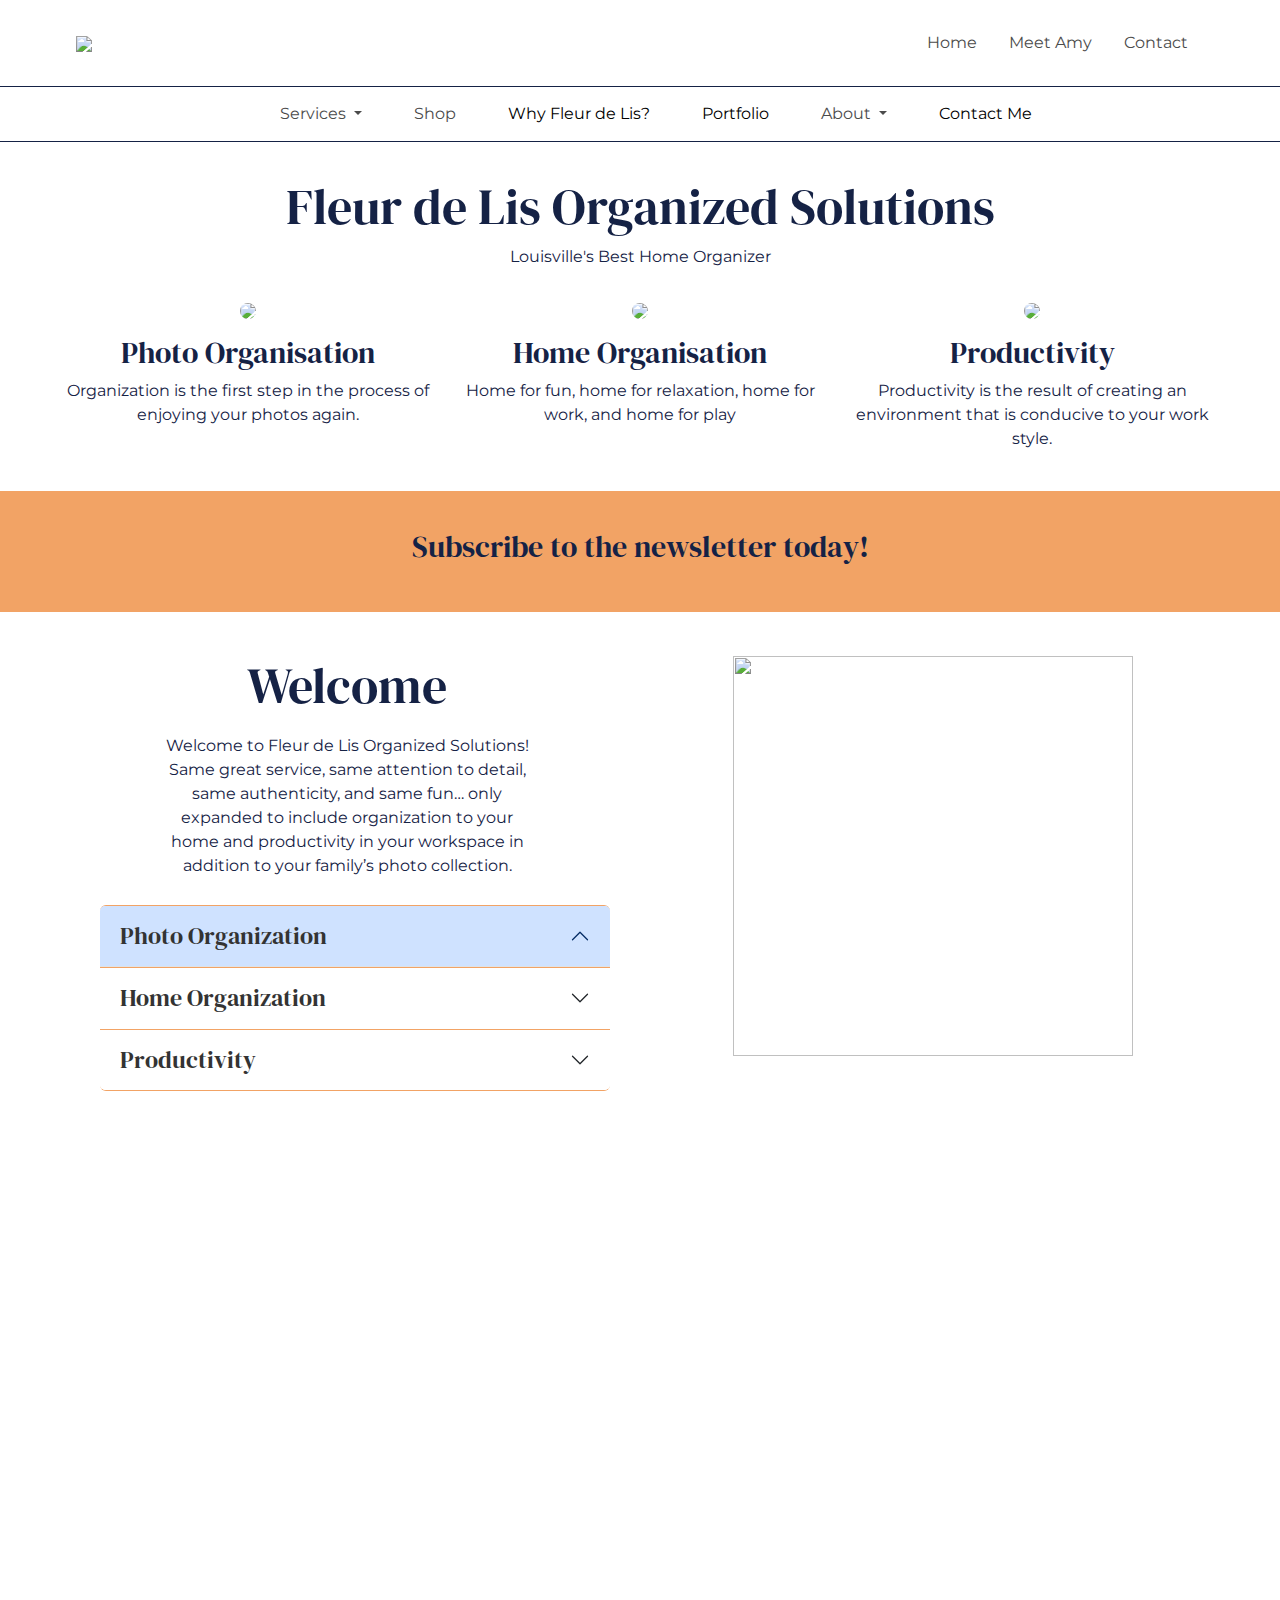
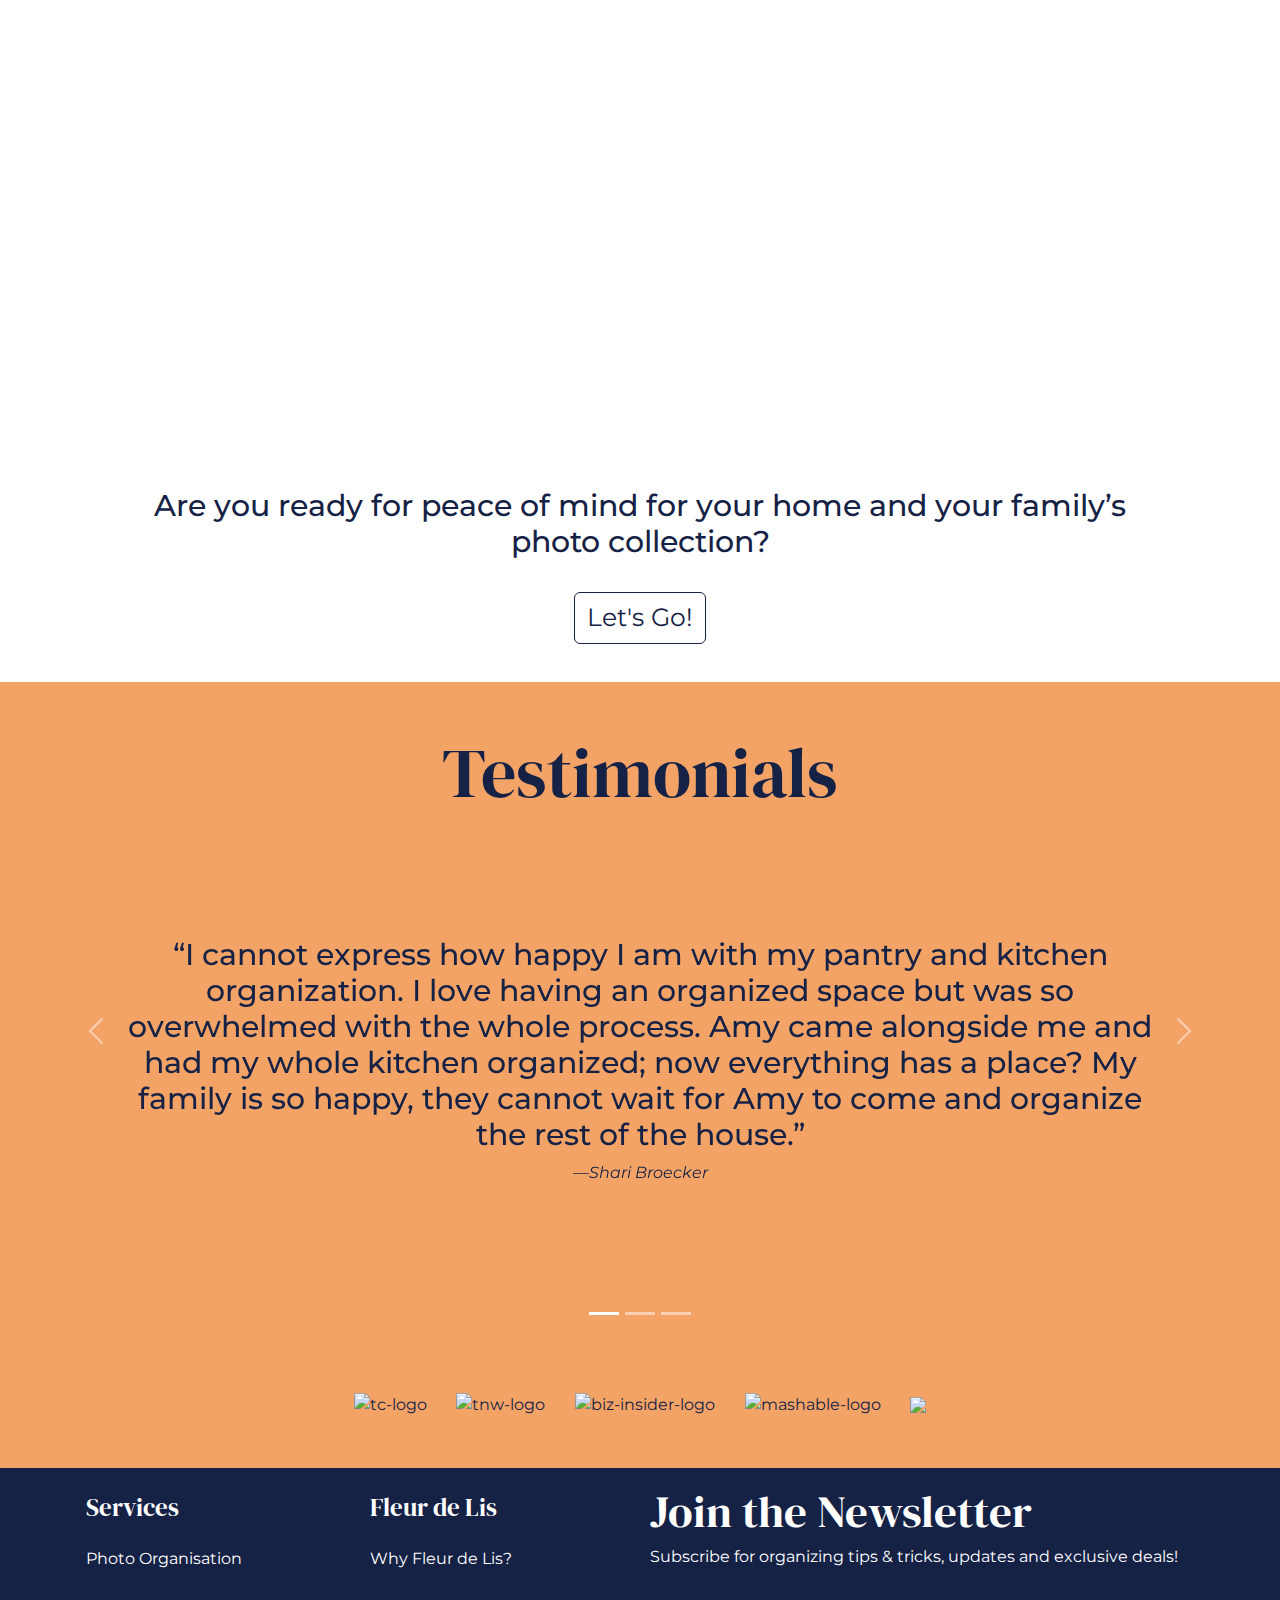
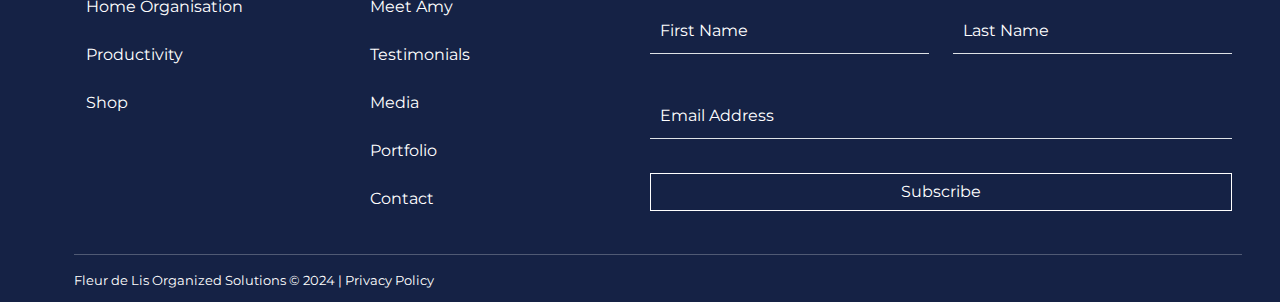
==== index.html @ 92215566 "Add files via upload" ====
<!DOCTYPE html>
<html>

<head>
  <meta charset="utf-8">
  <title>Fleur de Lis Organized Solutions</title>
  <!--Bootstrap scripts-->
  <link href="https://cdn.jsdelivr.net/npm/bootstrap@5.3.3/dist/css/bootstrap.min.css" rel="stylesheet" integrity="sha384-QWTKZyjpPEjISv5WaRU9OFeRpok6YctnYmDr5pNlyT2bRjXh0JMhjY6hW+ALEwIH" crossorigin="anonymous">
  <link rel="stylesheet" href="style.css">
<!--Google fonts-->
<link rel="preconnect" href="https://fonts.googleapis.com">
<link rel="preconnect" href="https://fonts.gstatic.com" crossorigin>
<link href="https://fonts.googleapis.com/css2?family=DM+Serif+Display:ital@0;1&family=Montserrat:ital,wght@0,100..900;1,100..900&display=swap" rel="stylesheet">
<!--font awesome scripts-->
<script src="https://kit.fontawesome.com/887754b46e.js" crossorigin="anonymous"></script>
</head>

<body>
    <div class="sidebar">
      <a href="https://x.com/LouPhotoOrg" target="X"><i class="fab fa-twitter soc"></i></a>
      <a href="https://www.facebook.com/FleurdeLisPhotoSolutions" target="_blank"><i class="fab fa-facebook-f soc"></i></a>
      <a href="https://www.instagram.com/louisvilleorganizedsolutions/" target="_blank"><i class="fab fa-instagram soc"></i></a>
      <i class="fas fa-envelope soc" data-bs-container="body" data-bs-toggle="popover" data-bs-placement="right" data-bs-content="amy@louisvillehomeorganizer.com"></i>
      <i class="fa-solid fa-phone soc" data-bs-container="body" data-bs-toggle="popover" data-bs-placement="right" data-bs-content="(502) 797-6282"></i>
      <a href="https://www.linkedin.com/in/amy-brooks-hoffmann-1b991a11/" target="_blank"><i class="fa-brands fa-linkedin soc"></i></a>
      <a href="https://www.youtube.com/channel/UCyHdouI2A6kfkpkljBLSGpg" target="_blank"><i class="fa-brands fa-youtube soc"></i></a>
      </div> 

      <div class="padding">
        <nav class="navbar navbar-expand-lg navbar-1">
            <div class="container-fluid">
              <!-- Navbar Brand aligned to the left -->
              <a class="navbar-brand" href="index.html"><img src="https://www.louisvillephotoorganizer.com/wp-content/uploads/2021/03/2021-02-12-FINAL-SECONDARY-LOGO-NAVY-ORANGE-e1616627963175.png"></a>
          
              <!-- Toggler button (useful for mobile view) -->
              <button class="navbar-toggler" type="button" data-bs-toggle="collapse" data-bs-target="#navbarNav" aria-controls="navbarNav" aria-expanded="false" aria-label="Toggle navigation">
                <span class="navbar-toggler-icon"></span>
              </button>
          
              <!-- Navbar Links aligned to the right -->
              <div class="collapse navbar-collapse justify-content-end" id="navbarNav">
                <ul class="nav">
                  <li class="nav-item">
                    <a class="nav-link active" aria-current="page" href="index.html">Home</a>
                  </li>
                  <li class="nav-item">
                    <a class="nav-link" href="meetamy.html">Meet Amy</a>
                  </li>
                  <li class="nav-item">
                    <a class="nav-link" href="contact.html">Contact</a>
                  </li>
                </ul>
              </div>
          </nav>
        </div>
          
      <!-- Nav Bar -->
    <nav class="navbar navbar-expand-lg navbar_new sticky-top justify-content-center">
        <div class="container-fluid justify-content-center">
          <button class="navbar-toggler" type="button" data-bs-toggle="collapse" data-bs-target="#navbarSupportedContent" aria-controls="navbarSupportedContent" aria-expanded="false" aria-label="Toggle navigation">
            <span class="navbar-toggler-icon"></span>
          </button>
          <div class="collapse navbar-collapse justify-content-center" id="navbarSupportedContent">
            <ul class="navbar-nav me-auto mb-2 mb-lg-0 justify-content-center">
                <li class="nav-item dropdown">
                    <a class="nav-link dropdown-toggle" href="#" role="button" data-bs-toggle="dropdown" aria-expanded="false">
                      Services
                    </a>
                    <ul class="dropdown-menu">
                      <li><a class="dropdown-item" href="photo-organisation.html">Photo Organisation</a></li>
                      <li><a class="dropdown-item" href="home-organisation.html">Home Organisation</a></li>
                      <li><a class="dropdown-item" href="home-productivity.html">Productivity</a></li>
                    </ul>
                  </li>
              <li class="nav-item">
                <a class="nav-link" href="shop.html">Shop</a>
              </li>
              <li class="nav-item">
                <a class="nav-link active" aria-current="page" href="why-choose.html">Why Fleur de Lis?</a>
              </li>
              <li class="nav-item">
                <a class="nav-link active" aria-current="page" href="portfolio.html">Portfolio</a>
              </li>
              <li class="nav-item dropdown">
                <a class="nav-link dropdown-toggle" role="button" data-bs-toggle="dropdown" aria-expanded="false">
                  About
                </a>
                <ul class="dropdown-menu">
                  <li><a class="dropdown-item" href="meetamy.html">Meet Amy</a></li>
                  <li><a class="dropdown-item" href="testimonials.html">Testimonials</a></li>
                  <li><a class="dropdown-item" href="media.html">Media</a></li>
                </ul>
              </li>
              <li class="nav-item">
                <a class="nav-link active" aria-current="page" href="contact.html">Contact Me</a>
              </li>
              
            </ul>
            
          </div>
        </div>
        </div>
      </nav>


      <!--Intro-->
      <div class="padding">
      <section id="intro">
        <h2>Fleur de Lis Organized Solutions</h2>
        <p>Louisville's Best Home Organizer</p>
      </section>

      <section id="features">
        <div class="row">
          <div class="col-lg-4">
            <a href="photo-organisation.html"><img class="intro-img" src="http://www.louisvillephotoorganizer.com/wp-content/uploads/2020/08/Organized-photos-1-e1620149423526.jpg"></a>
        <h3>Photo Organisation</h3>
        <p>Organization is the first step in the process of enjoying your photos again.</p>
            
          </div>
          <div class="col-lg-4">
            <a href="home-organisation.html"><img class="intro-img" src="http://www.louisvillephotoorganizer.com/wp-content/uploads/2021/05/After-Play-Room-Tall-Cubbie-Wall-1-e1620148177869.jpg"></a>
        <h3>Home Organisation</h3>
        <p class="features">Home for fun, home for relaxation, home for work, and home for play</p>
          </div>
    
          <div class="col-lg-4">
           <a href="home-productivity.html"><img class="intro-img" src="http://www.louisvillephotoorganizer.com/wp-content/uploads/2021/05/93151652_3544690282215047_8041115536249061376_n-e1620149315634.jpg"></a>
          <h3>Productivity</h3>
        <p class="features">Productivity is the result of creating an environment that is conducive to your work style.</p>
          </div>
      </div>
    </div>
    
      </section>

      <!--Newsletter-->
      <section id="newsletter">
        <div class="container-fluid">
            <a href="#target"><h3 class="text-center">Subscribe to the newsletter today!</h3></a>
        </div>
    </section>


     
      <div class="padding" style="padding-bottom: 3%;">   
      <section>
        <div class="container-welcome">
            <div class="left">
            <h2>Welcome</h2>
            <p id="welcome">
                Welcome to Fleur de Lis Organized Solutions! Same great service, same attention to detail, 
                same authenticity, and same fun… only expanded to include organization to your home and productivity 
                in your workspace in addition to your family’s photo collection.
    
            </p>

        <div class="accordion" id="accordionExample">
            <div class="accordion-item">
              <h2 class="accordion-header">
                <button class="accordion-button" type="button" data-bs-toggle="collapse" data-bs-target="#collapseOne" aria-expanded="true" aria-controls="collapseOne">
                 Photo Organization
                </button>
              </h2>
              <div id="collapseOne" class="accordion-collapse collapse" data-bs-parent="#accordionExample">
                <div class="accordion-body">
                  <p>
                    How would you like to enjoy your family’s photo collection again? Let’s get into that massive collection of photos and memorabilia to find the family’s photo gems – telling your story for generations to come.
                  </p>
                </div>
              </div>
            </div>
            <div class="accordion-item">
              <h2 class="accordion-header">
                <button class="accordion-button collapsed" type="button" data-bs-toggle="collapse" data-bs-target="#collapseTwo" aria-expanded="false" aria-controls="collapseTwo">
                    Home Organization
                </button>
              </h2>
              <div id="collapseTwo" class="accordion-collapse collapse" data-bs-parent="#accordionExample">
                <div class="accordion-body">
                  <p>
                    What room is best viewed with the lights off in your home?  How does your garage make you feel when you park the car after a long day at work?  My team and I will objectively review your space needs – and help you create a sense of order… dare I say calm … in your family’s busiest spaces
                  </p>
                </div>
              </div>
            </div>
            <div class="accordion-item">
              <h2 class="accordion-header">
                <button class="accordion-button collapsed" type="button" data-bs-toggle="collapse" data-bs-target="#collapseThree" aria-expanded="false" aria-controls="collapseThree">
                    Productivity
                </button>
              </h2>
              <div id="collapseThree" class="accordion-collapse collapse" data-bs-parent="#accordionExample">
                <div class="accordion-body">
                 <p>
                    Working at home, working at the office.. How can you be more efficient and effective in doing your job? I can help.  Objectively understanding your best work environment allows me to move your workflow to another level of success.
                 </p>
                </div>
              </div>
            </div>
          </div>
          </div>
          <div class="right">
            <img src="http://www.louisvillephotoorganizer.com/wp-content/uploads/2021/03/2021-02-12-FINAL-SEAL-ORANGE-300x300.png" width="400" height="400">
          </div>
      </section>
    </div>

      <section class="image-section">
        <div class="container-welcome">
            <div class="left">
                <p>
                </p>
            </div>
            <div class="right" style="padding: 0 3%;">
                <p style="display: flex; align-items: center; justify-content: center; height: 100vh; font-size: 1.5em; font-weight: bold; text-align: center; line-height: 1.6;">At Fleur de Lis Organized Solutions, 
                    we foster clarity and logic through 
                    authentic connections and personalized plans.<br><br>
                    Trustworthy <br>
                     Professional <br>
                      Personal <br>
                      Genuine <br>
                      Fun <br> <br>
                    We create peace and order tailored for your success 
                    and together, we celebrate life’s greatest moments. </p>
            </div>
        </div>
    </section>


      <div style="padding: 3% 10%">
        <h2 id="ready">Are you ready for peace of mind for your home and your family’s photo collection?</h2><br>
        <a href="contact.html"><button type="button" class="btn btn-outline-dark">Let's Go!</button></a>
      </div>
    <!-- Testimonials -->
  
    <section id="testimonials">
      <div id="carouselExampleControls" class="carousel slide" data-bs-ride="carousel">
        <div class="carousel-indicators">
          <button type="button" data-bs-target="#carouselExampleIndicators" data-bs-slide-to="0" class="active" aria-current="true" aria-label="Slide 1"></button>
          <button type="button" data-bs-target="#carouselExampleIndicators" data-bs-slide-to="1" aria-label="Slide 2"></button>
          <button type="button" data-bs-target="#carouselExampleIndicators" data-bs-slide-to="2" aria-label="Slide 3"></button>
        </div>
        <div class="carousel-inner">
            <p style="font-family: DM Serif Display, serif; font-size: 70px;"><a href="testimonials.html">Testimonials</a></p>
          <div class="carousel-item active">
            <div class="carousel-content">
            <h3 id="carousel" style="padding: 7.5% 10%; padding-bottom: 0;">“I cannot express how happy I am with my pantry and kitchen organization.  I love having an organized space but was so overwhelmed with the whole process.  Amy came alongside me and had my whole kitchen organized; now everything has a place?  My family is so happy, they cannot wait for Amy to come and organize the rest of the house.”</h3>
            <em>—Shari Broecker</em>
            </div>
          </div>
          <div class="carousel-item">
            <div class="carousel-content">
                <h3 id="carousel" style="padding: 12.5% 17%; padding-bottom: 0;">“I am speechless.  The albums for David are beautiful and he absolutely loved them.  I wouldn’t have trusted my memories to anyone else.”</h3>
                <em>—Ellen</em>
            </div>
            
          </div>
          <div class="carousel-item">
            <div class="carousel-content">
                <h3 id="carousel" style="padding: 12.5% 17%; padding-bottom: 0;">“Words cannot express what your hard work will mean to my family for generations to come.”</h3>
                <em>—Sarah</em>
            </div>
            
          </div>
        </div>
        <button class="carousel-control-prev" type="button" data-bs-target="#carouselExampleControls"  data-bs-slide="prev">
          <span class="carousel-control-prev-icon"></span>       
        </button>
        <button class="carousel-control-next" type="button" data-bs-target="#carouselExampleControls"  data-bs-slide="next">
          <span class="carousel-control-next-icon"></span>
        </button>
      </div>
    </section>
  
  
    <!-- Press -->
  
    <section id="press">
      <a href="https://www.napo.net/">
        <img class="press-logo" src="http://www.louisvillephotoorganizer.com/wp-content/uploads/2021/03/NAPO-member-02-translucent-stacked-e1616362185572.png" alt="tc-logo">
      </a>
      <a href="https://thephotomanagers.com/">
        <img class="press-logo" src="http://www.louisvillephotoorganizer.com/wp-content/uploads/2021/05/TPM_MEMBER_BADGE_LG-e1620150164536.jpg" alt="tnw-logo">
      </a>
      <a href="https://acwfillies.wildapricot.org/">
        <img class="press-logo" src="http://louisvillephotoorganizer.com/wp-content/uploads/2017/06/fillies-logo.jpg" alt="biz-insider-logo">
      </a>
      <a href="http://bnitennessee.com/memberdetails.php?memberId=1823555&t=f0ba841d35db34026269708d91978350204bd43c89077d576b8189dab7a05c2b&name=Amy+Brooks+Hoffmann">
        <img class="press-logo" src="http://www.louisvillephotoorganizer.com/wp-content/uploads/2018/04/BNI-member.png" alt="mashable-logo">
      </a>
      <a href="http://nawbokentucky.org/">
        <img class="press-logo" src="http://www.louisvillephotoorganizer.com/wp-content/uploads/2018/04/NAWBO-logo.jpg">
      </a>
  
    </section>
   
    <!-- Footer -->
    <footer class="footer">
        <div class="container-footer">
            <div class="left-footer">
                <div class="left-item" style="padding-left: 7%;"><a style="font-family: DM Serif Display, serif; font-size: 25px;">Services</a><br>
                  <a href="photo-organisation.html">Photo Organisation<br>
                  <a href="home-organisation.html"> Home Organisation<br>
                  <a href="home-productivity.html"> Productivity<br>
                  <a href="shop.html">Shop
                </div>
                <div class="left-item"><a href="index.html" style="font-family: DM Serif Display, serif;font-size: 25px; margin: 0;">Fleur de Lis</a> <br>
                  <a href="why-choose.html">Why Fleur de Lis?</a><br>
                  <a href="meetamy.html">Meet Amy</a><br>
                  <a href="testimonials.html">Testimonials</a><br>
                    <a href="media.html">Media</a><br>
                    <a href="portfolio.html">Portfolio</a><br>
                    <a href="contact.html">Contact</a>
                </div>
            </div>
            <div class="right-footer" id="target">
                <a style="font-family: DM Serif Display, serif; font-size: 45px;">Join the Newsletter</a>
                <p>Subscribe for organizing tips & tricks, updates and exclusive deals!</p>
                <div class="mb-3 row">
                    <div class="col-md-6">
                      <label for="firstName" class="form-label"></label>
                      <input type="text" class="form-control" id="firstName" placeholder="First Name">
                    </div>
                    <div class="col-md-6">
                      <label for="lastName" class="form-label"></label>
                      <input type="text" class="form-control" id="lastName" placeholder="Last Name">
                    </div>
                  </div>
                  
                  <div class="mb-3">
                    <label for="exampleFormControlInput1" class="form-label"></label>
                    <input type="email" class="form-control" id="exampleFormControlInput1" placeholder="Email Address">
                  </div>
                  <button type="button" class="btn subscribe-button w-100">Subscribe</button>
            </div>
        </div>

        <div style="text-align: left; font-size: small; padding-left: 3%; padding-bottom: 1%;">
            <hr style="background-color: white;">
            Fleur de Lis Organized Solutions © 2024 | <a href="privacy-policy.html"> Privacy Policy</a>
        </div>
    </footer>
  

    
  
<script src="https://cdn.jsdelivr.net/npm/bootstrap@5.3.3/dist/js/bootstrap.bundle.min.js" integrity="sha384-YvpcrYf0tY3lHB60NNkmXc5s9fDVZLESaAA55NDzOxhy9GkcIdslK1eN7N6jIeHz" crossorigin="anonymous"></script>
<script>const popoverTriggerList = document.querySelectorAll('[data-bs-toggle="popover"]')
const popoverList = [...popoverTriggerList].map(popoverTriggerEl => new bootstrap.Popover(popoverTriggerEl))</script>

</body>
  
  </html>
---- style.css ----
/* Basic Reset */
.padding{
  padding-left: 5%;
  padding-right: 5%;
}

a {
  text-decoration: none; /* Removes underline */
  color: inherit; /* Inherits color from parent element */
}

a:visited, a:hover, a:focus, a:active {
  color: inherit; /* Ensures color stays consistent across states */
  text-decoration: none; /* Ensures no underline on hover/focus/active */
}

body {
  font-family: "Montserrat", serif;
  color: #152245;
  text-align: center;
}

/* Top Social Links */
.social-links {
  background-color: #f4f4f4;
  padding: 10px;
  text-align: center;
}

.social-links a {
  color: #4b4b4b;
  margin: 0 10px;
  font-size: 1.2em;
  text-decoration: none;
}

/* Header Section */
.main-header {
  display: flex;
  flex-direction: column;
  align-items: center;
  padding: 20px;
}

.logo {
  font-size: 1.5em;
  font-weight: bold;
}

.logo span {
  font-size: 2em;
  color: #555;
}

.navbar, .right-nav {
  display: flex;
  gap: 20px;
  padding: 10px 0;
}

.navbar a, .right-nav a {
  text-decoration: none;
  color: #4b4b4b;
  font-size: 1em;
}

.right-nav .search i {
  margin-left: 5px;
}

/* Hero Section */
.hero {
  padding: 30px;
  background-color: #f9f9f9;
}

.hero h2 {
  font-size: 2em;
  margin-bottom: 10px;
}

.hero p {
  font-size: 1.1em;
  color: #666;
}

/* Image Links Section */
.image-links {
  display: flex;
  justify-content: center;
  gap: 20px;
  padding: 30px;
}

.image-link {
  text-align: center;
}

.image-link img {
  width: 120px;
  height: 120px;
  border-radius: 50%;
  object-fit: cover;
  transition: transform 0.3s ease;
}

.image-link p {
  margin-top: 10px;
  font-weight: bold;
  color: #333;
  font-size: 0.9em;
}

/* Hover Effect for Image Links */
.image-link img:hover {
  transform: scale(1.1);
}

.dm-serif-display-regular {
  font-family: "DM Serif Display", serif;
  font-weight: 400;
  font-style: normal;
}

.dm-serif-display-regular-italic {
  font-family: "DM Serif Display", serif;
  font-weight: 400;
  font-style: italic;
}

.montserrat{
  font-family: "Montserrat", serif;
  font-optical-sizing: auto;
  font-style: normal;
}

.full-screen-image {
  position: fixed;
  top: 0;
  left: 0;
  width: 100%;
  height: 100%;
  background-image: url('https://www.louisvillephotoorganizer.com/wp-content/uploads/2021/03/Amybhhero-mint.jpg'); /* Replace with your image path */
  background-size: cover; /* Ensures the image covers the entire screen */
  background-position: center; /* Centers the image */
  background-repeat: no-repeat; /* Prevents the image from tiling */
}



 /* Basic styling for the footer */
 .footer {
  background-color: #152245;
  color: #fff;
  text-align: center;
  padding-left: 3%;
  padding-right: 3%;
  position: relative;
  bottom: 0;
  width: 100%;
}


/* The side navigation menu */
.sidebar {
  margin: 0;
  padding: 0;
  width: 50px;
  background-color: none;
  position: fixed;
  height: 100%;
  overflow: auto;
  z-index: 1050; /* Higher than any other element */
  display: flex; /* Enable flexbox */
  flex-direction: column; /* Stack items vertically */
  align-items: center; /* Center items horizontally */
  justify-content: center; /* Center items vertically */
}

.sidebar .soc{
  color: #152245;
  margin-bottom: 20px;
}

.navbar.sticky-top {
  z-index: 1000; /* Lower than sidebar */
}


/* Page content. The value of the margin-left property should match the value of the sidebar's width property */
div.content {
  margin-left: 200px;
  padding: 1px 16px;
  height: 1000px;
}

/* On screens that are less than 700px wide, make the sidebar into a topbar */
@media screen and (max-width: 700px) {
  .sidebar {
    width: 100%;
    height: auto;
    position: relative;
    flex-direction: row
  }
  .sidebar .soc{
    color: #152245;
    margin-right: 20px;
    margin-bottom: 0;
    margin-top: 15px;
  }
  .sidebar a {float: left;}
  div.content {margin-left: 0;}
}

/* On screens that are less than 400px, display the bar vertically, instead of horizontally */
@media screen and (max-width: 400px) {
  .sidebar a {
    text-align: center;
    float: none;
  }
}

/* Remove default Bootstrap navbar border */
.navbar_new {
  background-color: #fff;
  border: none;
  box-shadow: none;
  position: sticky;
  justify-content: center;
  display: flex; /* Use flexbox */
  justify-content: center; /* Center items horizontally */
  align-items: center; /* Center items vertically */
  width: 100%; /* Ensure it takes full width */
  padding: 0.5rem 1rem;
}

/* Add horizontal lines using ::before and ::after pseudo-elements */
.navbar_new::before,
.navbar_new::after {
  content: "";
  display: block;
  height: 0.7px;
  background-color: #152245; /* Line color */
  position: absolute;
  left: 0;
  right: 0;
}

/* Position top line */
.navbar_new::before {
  top: 0;
}

/* Position bottom line */
.navbar_new::after {
  bottom: 0;
}

.bg-body-tertiary{
  background-color: white;
}

.navbar-nav {
  float:none;
  margin:0 auto;
  display: block;
  text-align: center;
}

.navbar-nav > li {
  display: inline-block;
  float:none;
}

.navbar .navbar-collapse {
  text-align: center;
}

.navbar_new .nav-item {
  margin-left: 2rem; /* Space between items */
}

.navbar-brand{
  margin-bottom: 1rem;
  margin-top: 1rem;
}

#intro{
  margin: 3%;
}

h2{
  font-family: "DM Serif Display", serif;
  font-size: 50px;
  font-style: normal;
}

h3{
  font-family: "DM Serif Display", serif;
  font-size: 30px;
  font-style: normal;
}

p{
  font-family: "Montserrat", serif;
  font-optical-sizing: auto;
  font-style: normal;
}

.intro-img{
  border-radius: 100%;
  margin-bottom: 1rem;
}

#newsletter{
  background-color: #f2a365;
  color: #152245;
  padding: 3%;
  margin-top: 1.5rem;
  margin-bottom: 1.5rem;
}

#welcome{
  padding: 2% 15%;
}

.container-welcome{
  display: flex; /* Enable flexbox */
    justify-content: space-between; /* Optionally add space between the two sections */
    gap: 20px; /* Space between the columns */
}

.left, .right {
  flex: 1; /* Make each section take up equal space */
  padding: 20px;
}

@media (max-width: 768px) {
  .container-welcome {
    flex-direction: column; /* Stack sections vertically */
  }
}

.accordion-item {
  border-left: none;
  border-right: none;
  border-color: #f2a365;
  box-shadow: none;
  margin-left: 3%;
}

.accordion-header{
  font-family: "DM Serif Display", serif;
  font-weight: normal;
  font-size: larger;
}

.accordion-button {
  font-size: 1.5rem !important;  /* Set font size */
  font-weight: light !important;  /* Set font weight */
  color: #333 !important;        /* Text color */
}

.image-section {
  height: 100vh; /* Full viewport height */
  background-image: url('https://www.louisvillephotoorganizer.com/wp-content/uploads/2021/03/Amybhhero-mint.jpg'); /* Replace with your image path */
  background-size: cover; /* Ensures the image covers the entire section */
  background-position: center; /* Centers the image */
  background-repeat: no-repeat; /* Prevents tiling */
  display: flex;
  color: white;
}

#ready{
  font-family: "Montserrat", serif;
  font-size: 30px;
  justify-content: left;
  color: #152245;
}

.btn-outline-dark {
  color: #152245; /* Text color */
  border-color: #152245; /* Border color */
  font-size: 25px;
}

.btn-outline-dark:hover {
  background-color: #152245; /* Background color on hover */
  color: white; /* Text color on hover */
}

#testimonials{
  background-color: #f2a365;
  padding: 3% 0;
  color: #152245;
}

#press{
  background-color: #f2a365;
  padding-bottom: 3%;
}

#carousel{
  font-family: "Montserrat", serif;
}

.carousel-content{
  width: 100%; /* Set your desired width */
  height: 500px; /* Set your desired height */
  text-align: center;
}

.press-logo{
  margin: 1%;
}

.container-footer{
  display: flex;
  width: 100%;  /* Ensures full width of the parent container */
}

.left-footer{
  display: flex;
  flex-direction: row;
  width: 50%;  /* Left half takes 50% of the container */
}

.left-item {
  flex: 1;  /* Each left item takes equal space */
  padding: 10px;
  margin: 5px;
  text-align: left;
  line-height: 3rem;
}

.right-footer{
  width: 50%;  /* Right half takes 50% of the container */
  padding: 10px;
  text-align: left;
}

.form-control {
  border-radius: 0px; /* Rounded corners */
  padding: 10px; /* Padding inside the input */
  border-left: none;
  border-right: none;
  border-top: none; 
  background-color: #152245;
  color: white;
}


.form-control::placeholder {
  color: white; /* Grey color for placeholder text */
  opacity: 1; /* Ensure the placeholder is fully opaque */
}

.form-control:focus {
  border-color: none; /* Keep the same border color when focused */
  box-shadow: none; /* Remove shadow on focus */
  background-color: #152245; /* Keep the same background on focus */
  color: white;
}

.subscribe-button {
  background-color: #152245;
  color: white;
  border-color: white; /* Optional: remove border for a cleaner look */
  border-radius: 0;
  margin-top: 3%;
}

.subscribe-button:hover {
  background-color: white;
  color: #152245;
  border: 1px solid #152245; /* Optional: adds a border to maintain button shape on hover */
}

/* Testimonials */

.h1-testimonials{
  font-family: "DM Serif Display", serif;
  font-size: 70px;
  color: #152245;
  padding: 3%;
}

.h2-testimonials{
  font-family: 'Montserrat', serif;
  color: #152245;
  text-align: center;
  font-size: 40px;
  font-weight: 200;
  padding-bottom: 4%;
}

.testimonial-container {
  display: flex;
  justify-content: center;
  gap: 90px;
  max-width: 100%;
  padding-bottom: 3%;
}

.testimonial-column {
  display: flex;
  flex-direction: column;
  gap: 70px;
  width: 500px; /* Adjust the width of each column as needed */
}

.testimonial-box {
  padding: 13%;
  border: 1px solid #ccc;
  background-color: #f2a365;
  text-align: left;
  color: #152245;
}

.review-button {
  background-color: white;
  color: #f2a365;
  border-color: #f2a365; /* Optional: remove border for a cleaner look */
  border-radius: 0;
  margin: 3%;
  padding: 2%;
  margin-bottom: 6%;
}

.review-button:hover {
  background-color: #f2a365;
  color: #152245;
  border: 1px solid #f2a365; /* Optional: adds a border to maintain button shape on hover */
}

/* Meet Amy */
.h1-meetamy{
  font-family: "DM Serif Display", serif;
  font-size: 70px;
  color: #152245;
  padding: 3%;
}

.about-section {
  display: flex;
  justify-content: center;
  gap: 50px;
  max-width: 100%;
  padding-bottom: 3%;
}

.about-section-column {
  display: flex;
  flex-direction: column;
  width: 600px; /* Adjust the width of each column as needed */
  text-align: left;
  font-size: 18.8px;
}

#family-photo{
  padding: 3%;
  width: 60%;
}

/* Photo Organisation */
.photo-organisation{
  display: flex;
  justify-content: center;
  gap: 50px;
  max-width: 100%;
  padding-bottom: 3%;
}

.left-side{
  display: flex;
  flex-direction: column;
  width: 600px; /* Adjust the width of each column as needed */
  text-align: left;
  font-size: 15px;
  justify-content: center;
}

.right-side{
  display: flex;
  flex-direction: column;
  width: 600px; /* Adjust the width of each column as needed */
  text-align: left;
  font-size: 15px;
  justify-content: center;
}

.h3-organisation{
  font-family: "Montserrat", serif;
  font-size: 50px;
  font-weight: lighter;
  padding-bottom: 3%;
}

/* Why Choose */
.city-box{
  padding: 0%;
  position: relative
}


.text-box {
  position: absolute; /* Position the text relative to the container */
  top: 50%; /* Push the text 50% down the container */
  left: 50%; /* Push the text 50% right across the container */
  transform: translate(-50%, -50%); /* Center the text vertically and horizontally */
  color: #f2a365; /* Adjust text color */
  background-color: white; 
  border: 3px solid;
  border-color: #f2a365;
  padding: 3%; /* Add some spacing inside the text box */
  text-align: center; /* Centers text inside the box */
  font-size: 22px; /* Adjust text size */
}

/* Portfolio */
.gallery {
  display: grid;
  grid-template-columns: repeat(auto-fill, minmax(200px, 1fr));
  gap: 10px;
  padding: 5%;
}

.gallery img {
  width: 100%;
  height: auto;
  cursor: pointer;
  transition: transform 0.3s;
}

.gallery img:hover {
  transform: scale(1.05);
}

/* Style for the modal */
.modal {
  display: none;
  position: fixed;
  top: 0;
  left: 0;
  width: 100%;
  height: 100%;
  background-color: rgba(0, 0, 0, 0.8);
  z-index: 1000;
  justify-content: center;
  align-items: center;
  overflow: hidden; /* Prevent scrolling */
  z-index: 1500;
}

/* Modal content is set to fill the window */
.modal-content {
  position: relative;
  width: 100%;
  height: 100%;
  display: flex;
  justify-content: center;
  align-items: center;
}

/* Image will scale with aspect ratio preserved, and will take the full window */
.modal-content img {
  width: 80%;
  height: 100%;
  object-fit: contain; /* Ensures aspect ratio is preserved while fitting the screen */
}

/* Prev/Next buttons for image navigation */
.modal-content .prev, .modal-content .next {
  position: absolute;
  top: 50%;
  transform: translateY(-50%);
  background-color: rgba(0, 0, 0, 0.7);
  color: white;
  font-size: 30px;
  padding: 10px;
  cursor: pointer;
}

.modal-content .prev {
  left: 10px;
}

.modal-content .next {
  right: 10px;
}

/* Close button for the modal */
.close {
  position: absolute;
  top: 20px;
  right: 20px;
  color: black;
  font-size: 40px;
  font-weight: bold;
  cursor: pointer;
  z-index: 2000; /* Ensure it stays above all other content */
}

/*Shop*/
.shop{
  padding: 10%;
  padding-top: 0;
}

.shop-container {
  display: flex;
  justify-content: center;
  gap: 20px;
  padding-bottom: 3%;
}

.shop-column {
  display: flex;
  flex-direction: column;
  gap: 20px;
  width: 300px;
  justify-content: center;
  text-align: left;
}

.shop-box {
  padding: 13%;
  
  color: #152245;
}

/*Privacy Policy*/
.privacy-policy{
  padding: 7%;
  padding-top: 0;
  text-align: left;
}
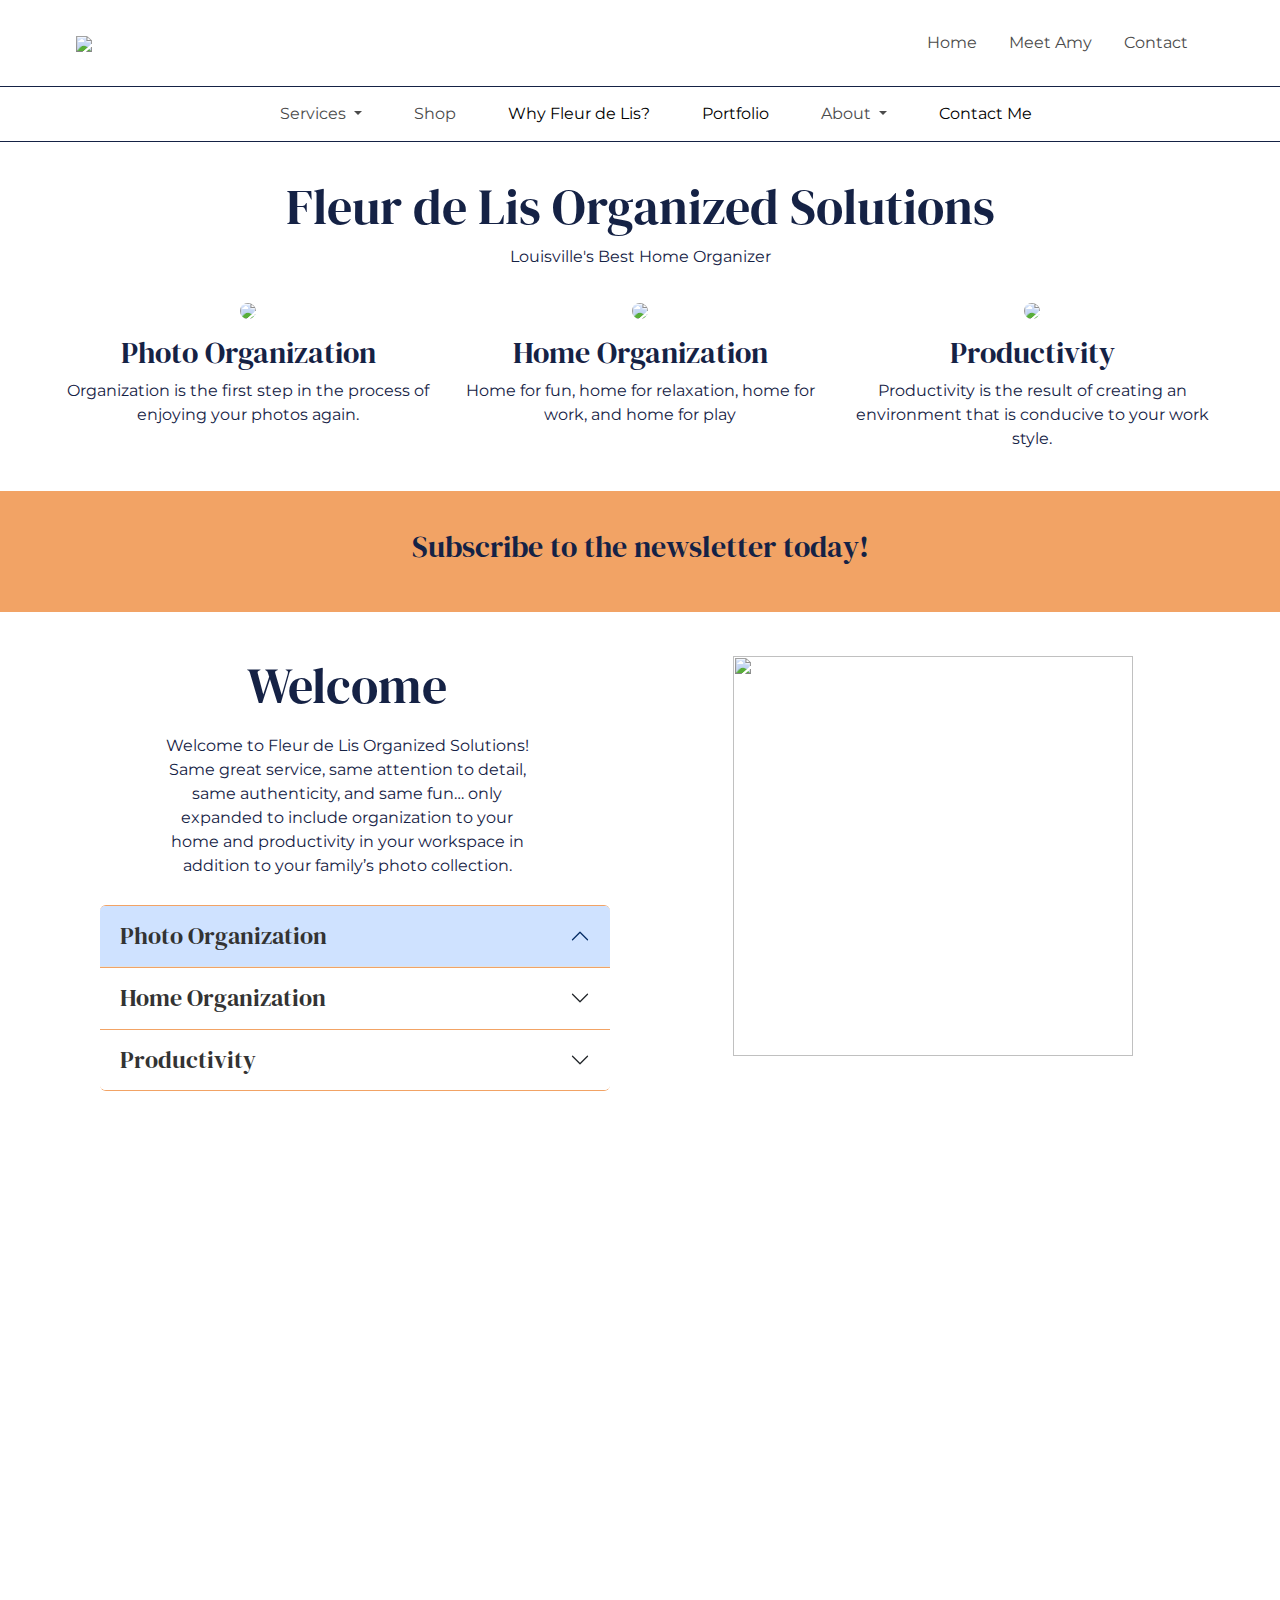
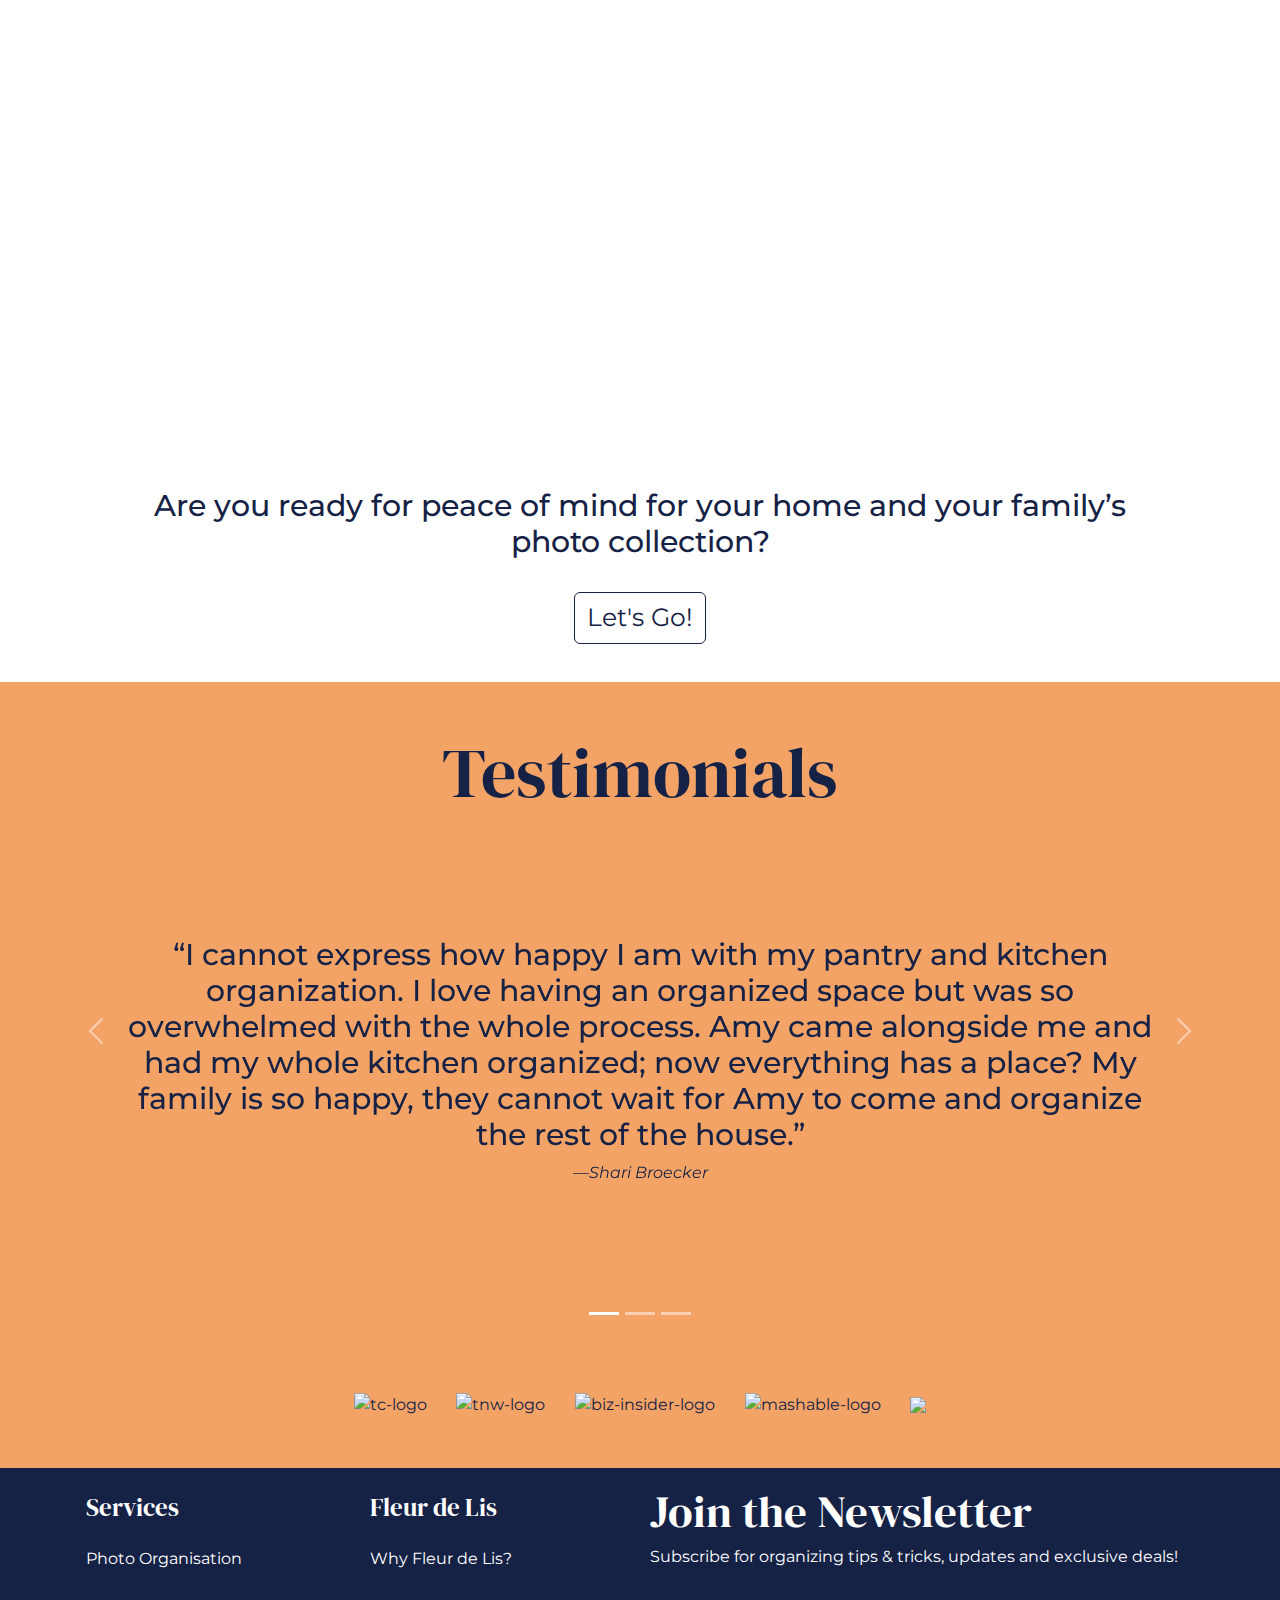
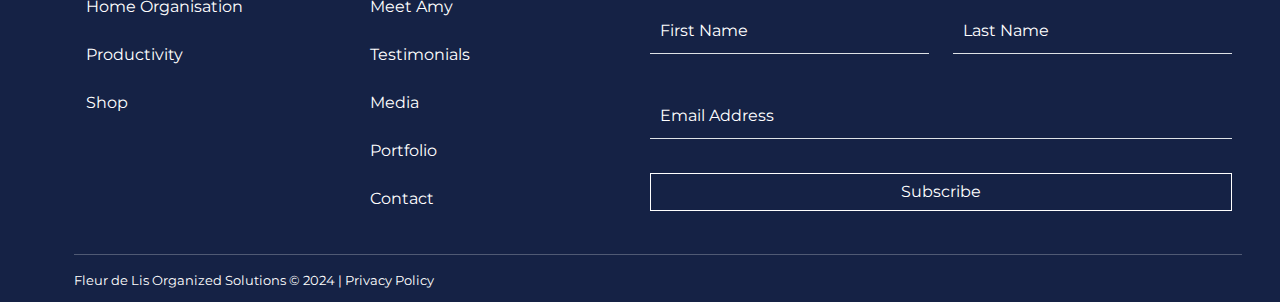
==== commit 2267f865: "Update index.html" ====
--- a/index.html
+++ b/index.html
@@ -113,14 +113,14 @@
       <section id="features">
         <div class="row">
           <div class="col-lg-4">
-            <a href="photo-organisation.html"><img class="intro-img" src="http://www.louisvillephotoorganizer.com/wp-content/uploads/2020/08/Organized-photos-1-e1620149423526.jpg"></a>
-        <h3>Photo Organisation</h3>
+            <a href="photo-organization.html"><img class="intro-img" src="http://www.louisvillephotoorganizer.com/wp-content/uploads/2020/08/Organized-photos-1-e1620149423526.jpg"></a>
+        <h3>Photo Organization</h3>
         <p>Organization is the first step in the process of enjoying your photos again.</p>
             
           </div>
           <div class="col-lg-4">
-            <a href="home-organisation.html"><img class="intro-img" src="http://www.louisvillephotoorganizer.com/wp-content/uploads/2021/05/After-Play-Room-Tall-Cubbie-Wall-1-e1620148177869.jpg"></a>
-        <h3>Home Organisation</h3>
+            <a href="home-organization.html"><img class="intro-img" src="http://www.louisvillephotoorganizer.com/wp-content/uploads/2021/05/After-Play-Room-Tall-Cubbie-Wall-1-e1620148177869.jpg"></a>
+        <h3>Home Organization</h3>
         <p class="features">Home for fun, home for relaxation, home for work, and home for play</p>
           </div>
     
@@ -352,4 +352,4 @@
 </body>
   
   </html>
-  +  
